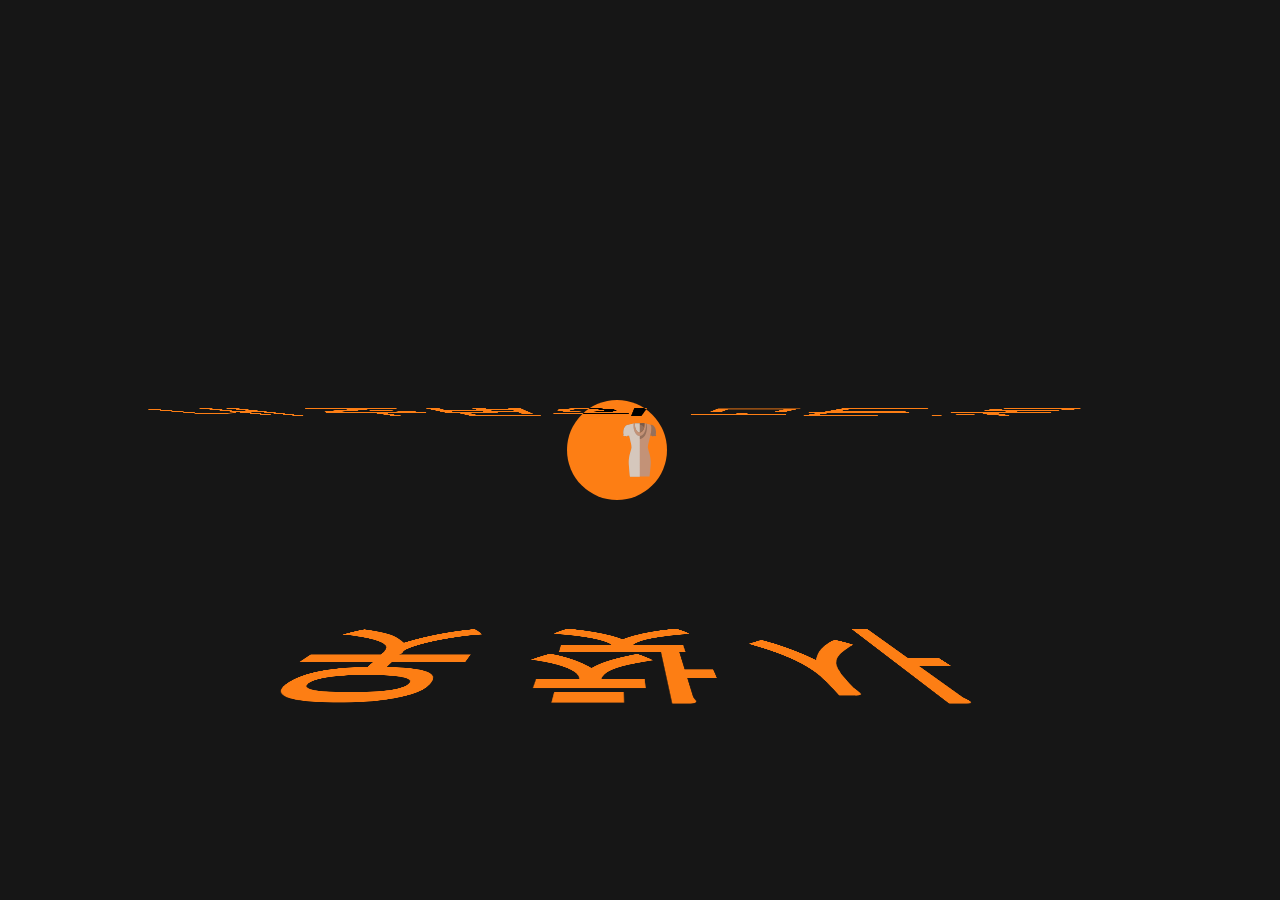
==== page/index/index.html @ 652e7182 "indexPage-완료" ====
<!DOCTYPE html>
<html>

<head class="btest" include-html="../../include/head.html">
    <link rel="stylesheet" href="./index.css">
</head>

<body id="page-top">
    <!-- Navigation-->
    <nav include-html="../../include/nav.html">
    </nav>
    <section class="index-section">
        <div class="circle-ani-container">

            <div class="index-text no-drag">
                <div class="index-subText">내 주변의 모든 옷</div>
                <div class="index-mainText">옷 찾 사</div>
            </div>
            <div class="index-circle"></div>
        </div>
        <div class="index-menu-container no-drag" id="indexPageLink">
            <div data-href="./store-map.html" class="index-menu-item">
                <div data-href="./store-map.html">주변 매장 보러가기</div>
            </div>
            <div data-href="./" class="index-menu-item">
                <div data-href="./">공급사로 입점하기</div>
            </div>
            <div data-href="./store-map.html" class="index-menu-item">
                <div data-href="./store-map.html">회원가입 바로가기</div>
            </div>


        </div>
    </section>
    <object class="mouse-pet" type="image/svg+xml"></object>

    <script>
        (() => {
    
          const indexLinkElems = document.getElementById('indexPageLink');
          indexLinkElems.addEventListener('click', (e) => {
            let eventElem = e.target;
            while (!eventElem.classList.contains('index-menu-container')) {
              eventElem = eventElem.parentNode;
              if (eventElem.classList.contains('index-section')) {
                eventElem = null;
                return;
              }
            }
            if(e.target.dataset.href){
              location.href = e.target.dataset.href;
            }
          });
    
          const reactMonElem = document.querySelector('.mouse-pet');
          randomNum = Math.ceil(Math.random() * (7 - 1) + 1);
          reactMonElem.setAttribute('data', `../../assets/img/svg/${randomNum}.svg`)
          const targetPos = { x: 0, y: 0 };
          const easeValue = 0.05;
          const reactMonInfo = {
            x: 0,
            y: 0
          };
    
          window.addEventListener('mousemove', (e) => {
            reactMonElem.style.zIndex = "1050";
            targetPos.x = e.clientX - innerWidth * 0.5;
            targetPos.y = e.clientY - innerHeight * 0.5;
          });
    
          let dx;
          let dy;
          function render() {
            dx = targetPos.x - reactMonInfo.x;
            dy = targetPos.y - reactMonInfo.y;
            reactMonInfo.x = reactMonInfo.x + dx * easeValue;
            reactMonInfo.y = reactMonInfo.y + dy * easeValue;
            reactMonElem.style.transform = `translate3d(${reactMonInfo.x}px, ${reactMonInfo.y}px, 0px)`;
            requestAnimationFrame(render);
    
            // reactMonElem.style.transform = `translate(${reactMonInfo.x}px, ${reactMonInfo.y}px)`;
            // requestAnimationFrame(render);
          }
    
          render();
        })();
      </script>

    <!-- Bootstrap core JS-->
    <script src="https://cdn.jsdelivr.net/npm/bootstrap@5.0.1/dist/js/bootstrap.bundle.min.js"></script>
    <script src="../../js/include.js"></script>
    <script src="http://127.0.0.1:5502/js/scripts.js"></script>
    </div>

</body>

</html>
---- page/index/index.css ----
:root {
  --index-top-padding: 103.3px;
  --circle-size: 650px;
  --shrink-scale: scale(0.9);
  --main-color: #fd7e14;
}
/* 메인 원 애니메이션 */
@keyframes circle-ani {
  0% {
    width: var(--circle-size);
    height: var(--circle-size);
  }
  50% {
    width: 100px;
    height: 100px;
  }
  100% {
    width: var(--circle-size);
    height: var(--circle-size);
  }
}
/* 원+텍스트 작아지는 애니메이션 */
@keyframes mini-circle-container {
  100% {
    transform: var(--shrink-scale);
  }
}
/* 메뉴 나오게 */
@keyframes side-menu-ani {
  0% {
    flex-basis: 0%;
    transform: scaleX(0);
  }
  100% {
    flex-basis: 45%;
    transform: scaleX(1);
  }
}

/* 컬럼일때 사이드메뉴 애니메이션 */
@keyframes side-menu-ani-y {
  0% {
    flex-basis: 0%;
    transform: scaleY(0);
  }
  100% {
    flex-basis: 50%;
    transform: scaleY(1);
  }
}
@keyframes text-ani {
  /* 0%{
  
    } */
  100% {
    transform: rotateX(0deg);
  }
}
@keyframes bg-img-ani {
    0%   {  background-size: 100% auto; }
    100% {  background-size: 130% auto; }
}

html {
  background-color: rgb(46, 46, 46);
  opacity: 1;
}

.navbar {
  background-color: white;
}

#mainNav .navbar-nav li.nav-item a.nav-link,
.navbar-brand {
  color: rgb(216, 67, 67) !important;
}

.index-section {
  position: fixed;
  display: flex;
  justify-content: center;
  align-items: center;
  top: 0;
  left: 0;
  z-index: 1040;
  width: 100%;
  height: 100vh;
  background-color: rgb(22, 22, 22);
}

.circle-ani-container {
  position: absolute;
  flex-grow: 0;
  flex-shrink: 0;
  position: relative;
  z-index: 11;
  display: flex;
  justify-content: center;
  align-items: center;
  animation: mini-circle-container 1s 2s forwards;
}

.index-text {
  perspective: 500px;
  mix-blend-mode: difference;
  z-index: 12;
  font-size: 100px;
  font-weight: bold;
  display: flex;
  flex-direction: column;
  justify-content: center;
  align-items: center;
  color: var(--main-color);
}
.index-subText {
  transform: rotateX(270deg);
  transform-origin: bottom;
  animation: text-ani 1.2s forwards;
}
.index-mainText {
  transform-origin: bottom;
  transform: rotateX(270deg);
  animation: text-ani 1.2s forwards;

  font-size: 150px;
}

.index-menu-container {
  transform: scaleX(0);
  transform-origin: left;
  height: 100%;
  display: flex;
  flex-direction: column;
  justify-content: center;
  flex-basis: 0%;
  animation: side-menu-ani 1s 2s forwards;
}

.no-drag {
  -ms-user-select: none;
  -moz-user-select: -moz-none;
  -webkit-user-select: none;
  -khtml-user-select: none;
  user-select: none;
}

.index-menu-item {
  cursor: pointer;
  position: relative;
  display: flex;
  align-items: center;
  justify-content: center;
  font-size: x-large;
  font-weight: bold;
  color: rgb(238, 238, 238);
  border: 1px solid rgb(39, 39, 39);
  /* color: var(--main-color); */
  flex-basis: 30%;
}
.index-menu-item > div {
  padding: 10px;
  background-color: rgba(0, 0, 0, 0.384);
  z-index: 30;
}
.index-menu-item:hover > div {
  padding: 10px;
  background-color: rgba(255, 255, 255, 0.61);
  color: rgb(48, 48, 48);
}
.index-menu-item::before {
  z-index: 10;
  content: "";
  width: 100%;
  height: 100%;
  position: absolute;
  top: 0;
  left: 0;
  transition: 0.7s;
  background-color: rgba(0, 0, 0, 0.712);
}

.index-menu-item:hover:before {
  background-color: rgba(0, 0, 0, 0);
}
.index-menu-item:nth-child(1) {
  background-position: center;
  background-size: contain;
  /* background-repeat: no-repeat; */
  background-image: url("https://previews.123rf.com/images/kikujungboy/kikujungboy1712/kikujungboy171200213/91927090-%EC%84%9C%EC%9A%B8-%ED%95%9C%EA%B5%AD-2017-%EB%85%84-11-%EC%9B%94-14-%EC%9D%BC-%ED%99%8D%EB%8C%80-%ED%99%8D%EC%9D%B5-%EB%8C%80%ED%95%99%EA%B5%90-%EC%87%BC%ED%95%91-%EA%B1%B0%EB%A6%AC-%ED%99%8D%EB%8C%80%EB%8A%94-%EC%84%9C%EC%9A%B8%EC%9D%98-%EC%A0%8A%EC%9D%80%EC%9D%B4%EB%93%A4%EC%9D%84%EC%9C%84%ED%95%9C-%EC%87%BC%ED%95%91-%EB%AC%B8%ED%99%94-%EA%B1%B0%EB%A6%AC%EC%9E%85%EB%8B%88%EB%8B%A4-.jpg");
  -webkit-transition: background-image 0.2s ease-in-out;
  transition: background-image 0.2s ease-in-out;
}
.index-menu-item:nth-child(1):hover,
.index-menu-item:nth-child(2):hover,
.index-menu-item:nth-child(3):hover {
  /* background-size: 100%; */
  animation: bg-img-ani 1s forwards;
}
.index-menu-item:nth-child(2) {
  background-position: center;
  background-size: contain;
  /* background-repeat: no-repeat; */
  background-image: url("https://t1.daumcdn.net/cfile/tistory/9923143E5CDE636C07");
}
.index-menu-item:nth-child(3) {
  background-position: center;
  background-size: contain;
  /* background-repeat: no-repeat; */
  background-image: url("https://withmon.com/wp-content/uploads/2017/02/%EB%A9%94%EC%9D%B8%ED%8E%98%EC%9D%B4%EC%A7%80-%ED%97%A4%EB%8D%94_%EC%A0%81%EB%A6%BD%EA%B8%88_720_320.png");
}

.index-circle {
  position: absolute;
  z-index: 11;
  width: 100px;
  border-radius: 50%;
  background-color: var(--main-color);
  animation: circle-ani 1.7s cubic-bezier(0.25, 0.1, 0.69, 1.6) forwards;
}

.index-circle:after {
  content: "";
  display: block;
  padding-bottom: 100%;
}

.mouse-pet {
  z-index: 1050;
  position: absolute;
  top: 0;
  right: 0;
  bottom: 0;
  left: 0;
  width: 70px;
  height: 70px;
  margin: auto;
  pointer-events: none;
}

@media (max-width: 1200px) {
  :root {
    /* --index-top-padding: 82px; */
    --circle-size: 500px;
  }
  .index-text {
    font-size: 80px;
  }
  .index-menu-container {
    padding-right: 20px;
    margin-right: 20px;
  }
}
@media (max-width: 992px) {
  :root {
    --circle-size: 370px;
    --shrink-scale: scale(0.7);
  }
  .index-section {
    flex-direction: column;
  }
  .index-menu-container {
    padding-right: 0px;
    margin-right: 0px;
    transform-origin: top;
    animation: side-menu-ani-y 1s 1.9s forwards;
  }
  .circle-ani-container {
    flex-basis: 30%;
  }
  .index-menu-item {
    width: 80vw;
  }
  .index-text {
    font-size: 60px;
  }
  .index-mainText {
    transform-origin: bottom;
    transform: rotateX(270deg);
    animation: text-ani 1.2s forwards;

    font-size: 100px;
  }
}
@media (max-width: 892px) {
  :root {
    --index-top-padding: 73.78px;
  }
}
@media (max-width: 370px) {
  :root {
    --circle-size: 280px;
  }
  .index-text {
    min-height: 250px;
    font-size: 40px;
  }
  #index-footer {
    display: none;
  }
}
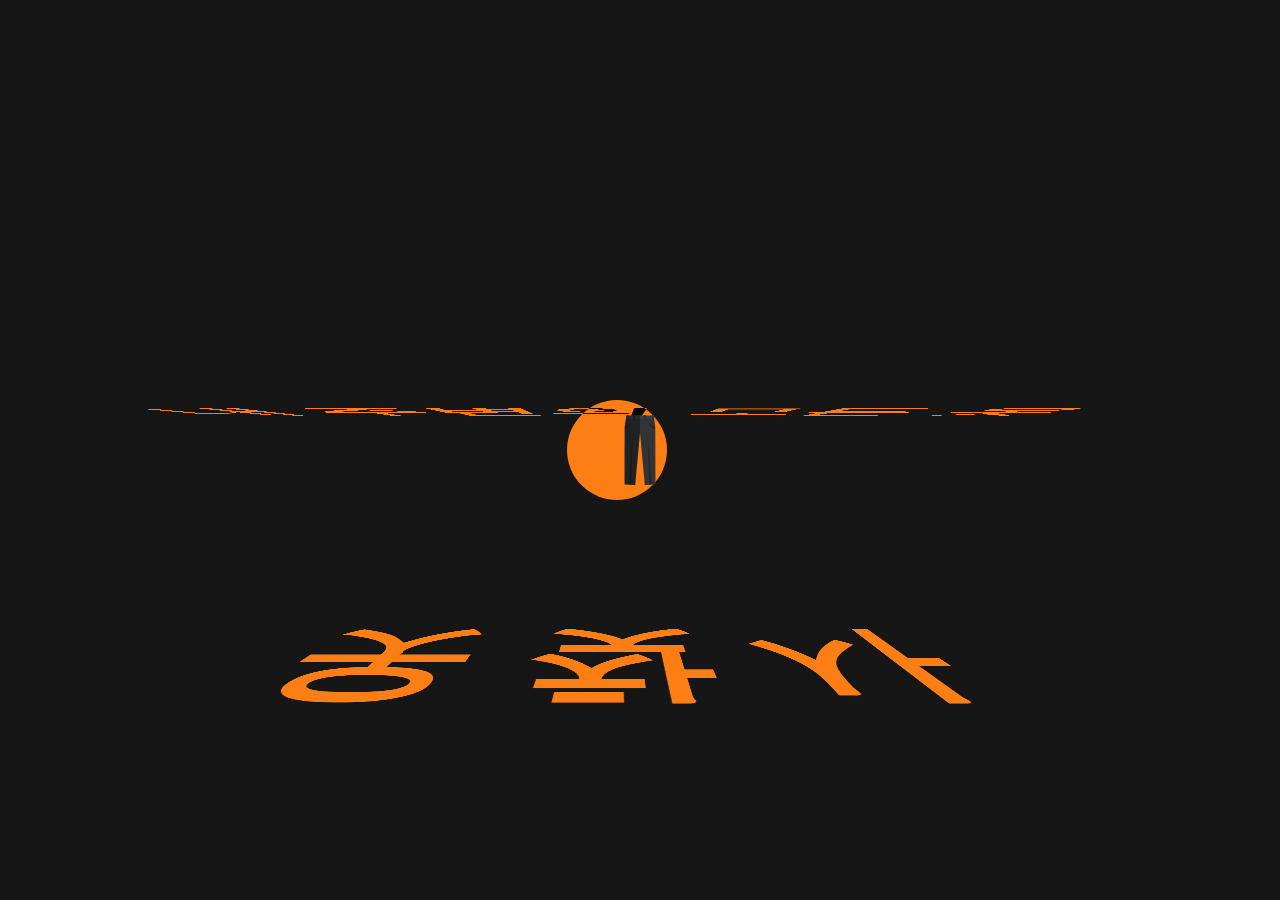
==== commit 3e691b05: "main-design-완성" ====
--- a/page/index/index.html
+++ b/page/index/index.html
@@ -19,14 +19,14 @@
             <div class="index-circle"></div>
         </div>
         <div class="index-menu-container no-drag" id="indexPageLink">
-            <div data-href="./store-map.html" class="index-menu-item">
-                <div data-href="./store-map.html">주변 매장 보러가기</div>
+            <div data-href="../main/main.html" class="index-menu-item">
+                <div data-href="../main/main.html">주변 매장 보러가기</div>
             </div>
-            <div data-href="./" class="index-menu-item">
-                <div data-href="./">공급사로 입점하기</div>
+            <div data-href="../main/main.html" class="index-menu-item">
+                <div data-href="../main/main.html">공급사로 입점하기</div>
             </div>
-            <div data-href="./store-map.html" class="index-menu-item">
-                <div data-href="./store-map.html">회원가입 바로가기</div>
+            <div data-href="../main/main.html" class="index-menu-item">
+                <div data-href="../main/main.html">회원가입 바로가기</div>
             </div>
 
 
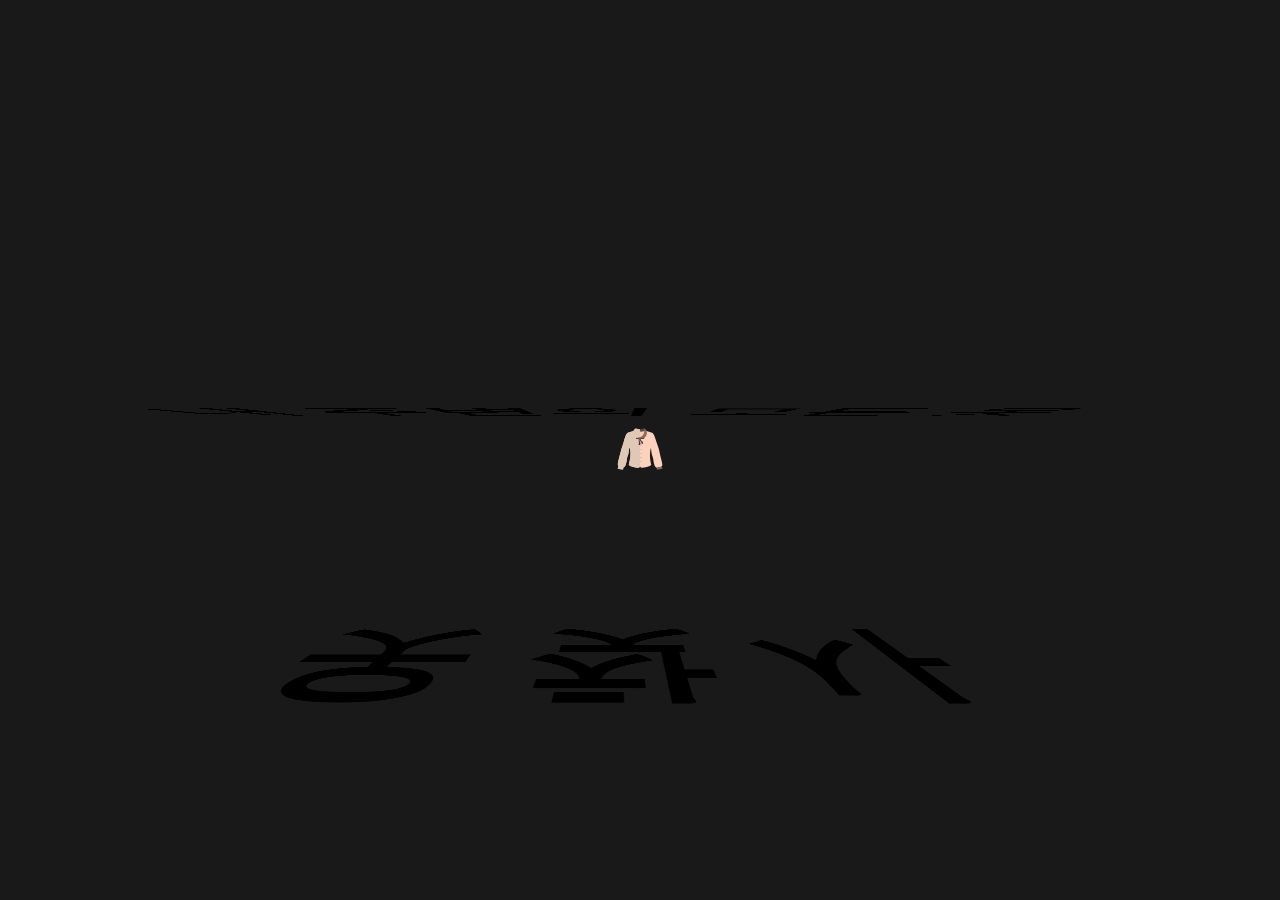
==== commit 14596e84: "link-mapping-완료" ====
--- a/page/index/index.html
+++ b/page/index/index.html
@@ -22,11 +22,11 @@
             <div data-href="../main/main.html" class="index-menu-item">
                 <div data-href="../main/main.html">주변 매장 보러가기</div>
             </div>
-            <div data-href="../main/main.html" class="index-menu-item">
-                <div data-href="../main/main.html">공급사로 입점하기</div>
+            <div data-href="../shop-resister/shop-resister.html" class="index-menu-item">
+                <div data-href="../shop-resister/shop-resister.html">공급사로 입점하기</div>
             </div>
-            <div data-href="../main/main.html" class="index-menu-item">
-                <div data-href="../main/main.html">회원가입 바로가기</div>
+            <div data-href="../joinus/joinus.html" class="index-menu-item">
+                <div data-href="../joinus/joinus.html">회원가입 바로가기</div>
             </div>
 
 
--- a/page/index/index.css
+++ b/page/index/index.css
@@ -2,7 +2,6 @@
   --index-top-padding: 103.3px;
   --circle-size: 650px;
   --shrink-scale: scale(0.9);
-  --main-color: #fd7e14;
 }
 /* 메인 원 애니메이션 */
 @keyframes circle-ani {
@@ -85,7 +84,7 @@
   z-index: 1040;
   width: 100%;
   height: 100vh;
-  background-color: rgb(22, 22, 22);
+  background-color: rgb(26, 25, 25);
 }
 
 .circle-ani-container {
@@ -110,7 +109,7 @@
   flex-direction: column;
   justify-content: center;
   align-items: center;
-  color: var(--main-color);
+  color: var(--bs-primary);
 }
 .index-subText {
   transform: rotateX(270deg);
@@ -154,7 +153,7 @@
   font-weight: bold;
   color: rgb(238, 238, 238);
   border: 1px solid rgb(39, 39, 39);
-  /* color: var(--main-color); */
+  /* color: var(--bs-primary); */
   flex-basis: 30%;
 }
 .index-menu-item > div {
@@ -214,7 +213,7 @@
   z-index: 11;
   width: 100px;
   border-radius: 50%;
-  background-color: var(--main-color);
+  background-color: var(--bs-primary);
   animation: circle-ani 1.7s cubic-bezier(0.25, 0.1, 0.69, 1.6) forwards;
 }
 
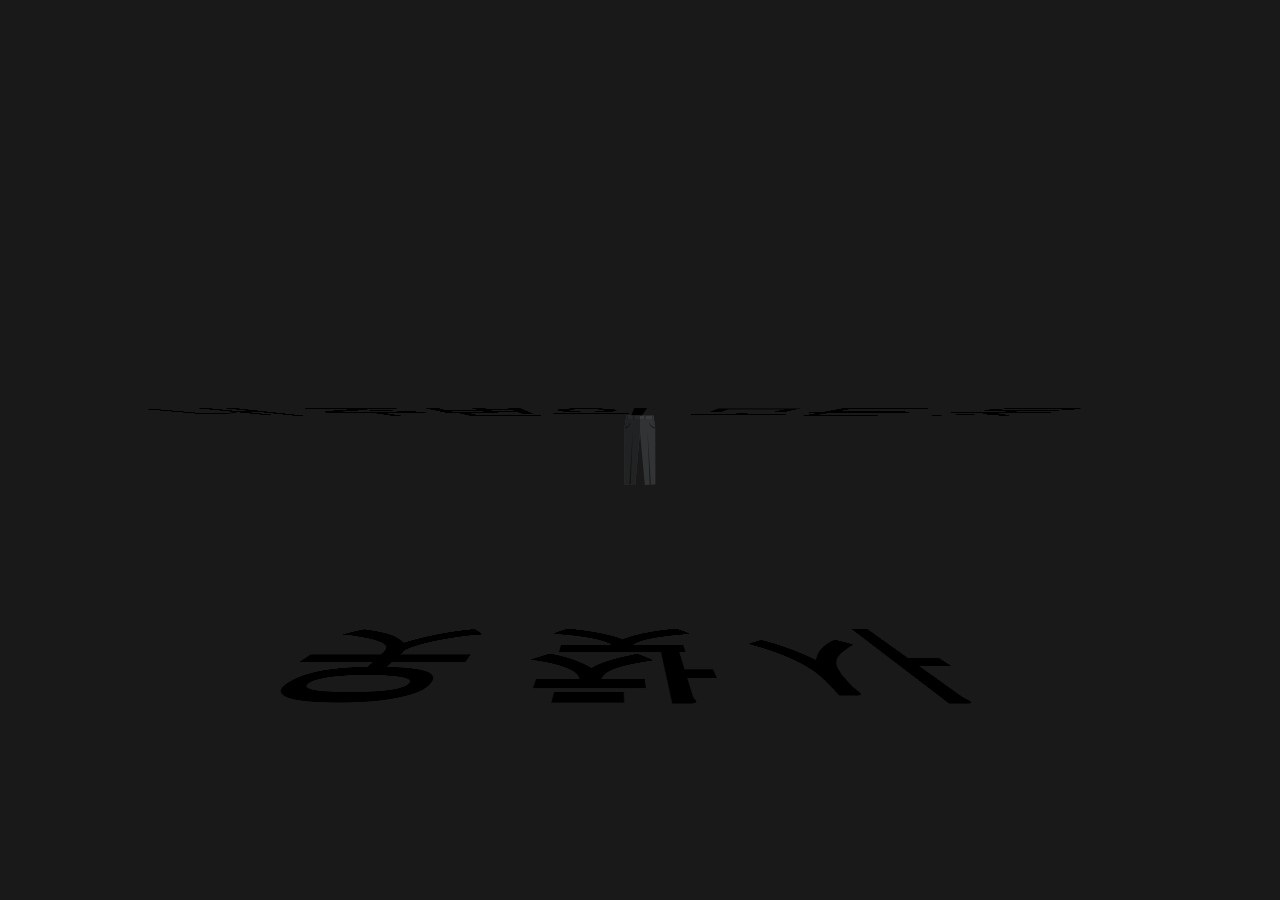
==== commit 31e0fea4: "로그인, 회원가입 매핑 완료" ====
--- a/page/index/index.html
+++ b/page/index/index.html
@@ -89,7 +89,7 @@
     <!-- Bootstrap core JS-->
     <script src="https://cdn.jsdelivr.net/npm/bootstrap@5.0.1/dist/js/bootstrap.bundle.min.js"></script>
     <script src="../../js/include.js"></script>
-    <script src="http://127.0.0.1:5502/js/scripts.js"></script>
+    <script src="http://127.0.0.1:5500/js/scripts.js"></script>
     </div>
 
 </body>
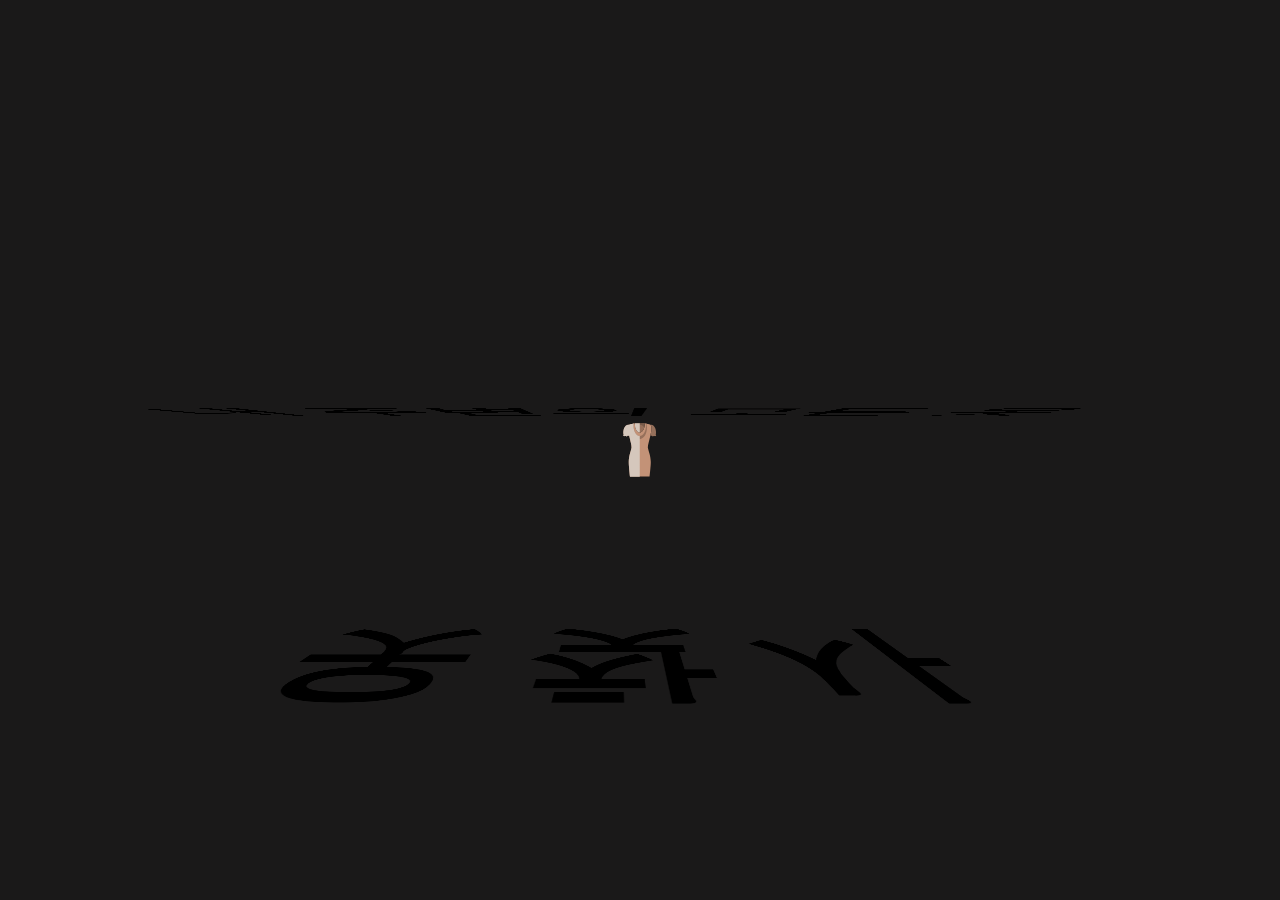
==== commit d8c2a991: "업체 서버 연동" ====
--- a/page/index/index.html
+++ b/page/index/index.html
@@ -22,8 +22,8 @@
             <div data-href="../main/main.html" class="index-menu-item">
                 <div data-href="../main/main.html">주변 매장 보러가기</div>
             </div>
-            <div data-href="../shop-resister/shop-resister.html" class="index-menu-item">
-                <div data-href="../shop-resister/shop-resister.html">공급사로 입점하기</div>
+            <div data-href="../shop-register/shop-register.html" class="index-menu-item">
+                <div data-href="../shop-register/shop-register.html">공급사로 입점하기</div>
             </div>
             <div data-href="../joinus/joinus.html" class="index-menu-item">
                 <div data-href="../joinus/joinus.html">회원가입 바로가기</div>
